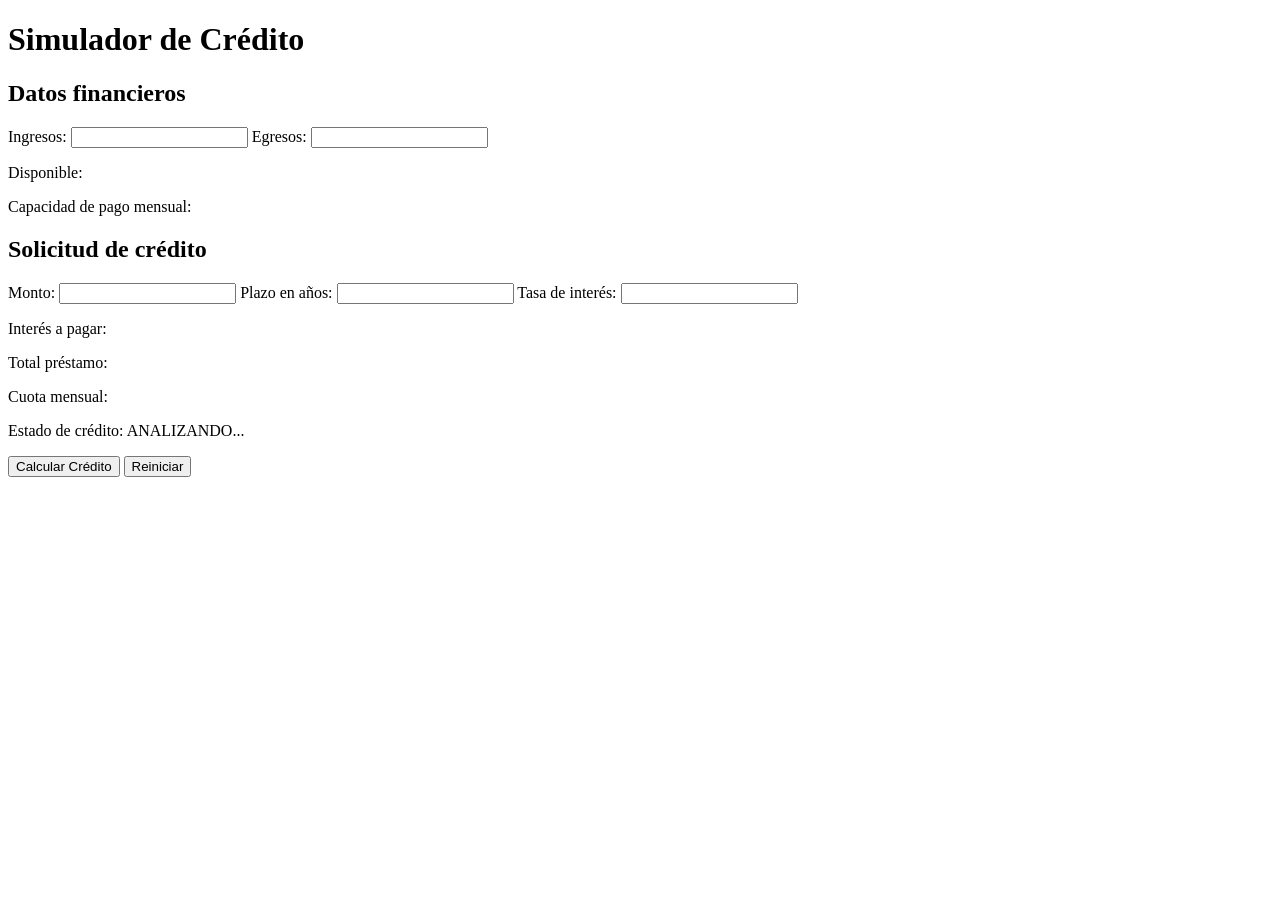
==== simulador/simulador.html @ 2daadd76 "primer commit" ====
<!DOCTYPE html>
<html lang="es">
<head>
    <meta charset="UTF-8">
    <meta name="viewport" content="width=device-width, initial-scale=1.0">
    <title>Simulador de Crédito</title>
    <link rel="stylesheet" href="simulador.css">
</head>
<body>

    <div class="container">
        <h1>Simulador de Crédito</h1>

        <h2>Datos financieros</h2>
        <label for="txtIngresos">Ingresos:</label>
        <input type="text" id="txtIngresos">

        <label for="txtEgresos">Egresos:</label>
        <input type="text" id="txtEgresos">

        <p>Disponible: <span id="spnDisponible"></span></p>
        <p>Capacidad de pago mensual: <span id="spnCapacidadPago"></span></p>

        <h2>Solicitud de crédito</h2>
        <label for="txtMonto">Monto:</label>
        <input type="text" id="txtMonto">

        <label for="txtPlazo">Plazo en años:</label>
        <input type="text" id="txtPlazo">

        <label for="txtTasaInteres">Tasa de interés:</label>
        <input type="text" id="txtTasaInteres">

        <p>Interés a pagar: <span id="spnInteresPagar"></span></p>
        <p>Total préstamo: <span id="spnTotalPrestamo"></span></p>
        <p>Cuota mensual: <span id="spnCuotaMensual"></span></p>
        <p>Estado de crédito: <span id="spnEstadoCredito">ANALIZANDO...</span></p>

        <div class="buttons">
            <button id="btnCalcularCredito">Calcular Crédito</button>
            <button id="btnReiniciar">Reiniciar</button>
        </div>
    </div>

</body>
</html>
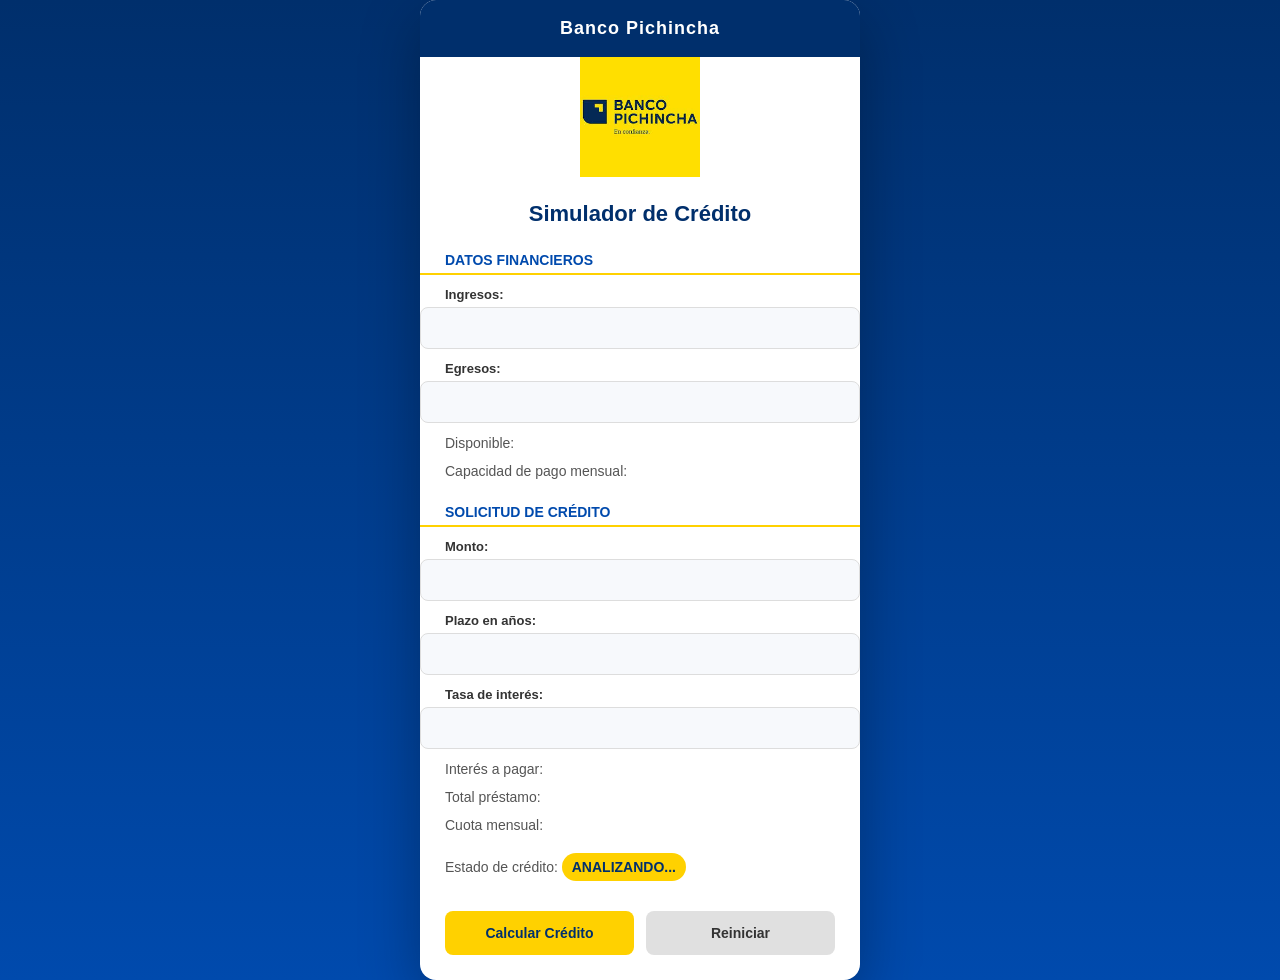
==== commit 8eb98878: "los cambios utilizando ia funciona correctamente" ====
--- a/simulador/simulador.html
+++ b/simulador/simulador.html
@@ -5,10 +5,18 @@
     <meta name="viewport" content="width=device-width, initial-scale=1.0">
     <title>Simulador de Crédito</title>
     <link rel="stylesheet" href="simulador.css">
+    <script src="utils.js"></script>
+    <script src="simulador.js"></script>
+    <script src="funciones.js"></script>
 </head>
 <body>
 
     <div class="container">
+
+        <div style="text-align:center; margin-bottom:15px;">
+            <img src="pichincha.jpg" alt="Banco" style="width:120px;">
+        </div>
+
         <h1>Simulador de Crédito</h1>
 
         <h2>Datos financieros</h2>
@@ -37,8 +45,8 @@
         <p>Estado de crédito: <span id="spnEstadoCredito">ANALIZANDO...</span></p>
 
         <div class="buttons">
-            <button id="btnCalcularCredito">Calcular Crédito</button>
-            <button id="btnReiniciar">Reiniciar</button>
+            <button id="btnCalcularCredito" onclick="calcular();">Calcular Crédito</button>
+            <button id="btnReiniciar" onclick="reiniciar();">Reiniciar</button>
         </div>
     </div>
 
--- a/simulador/simulador.css
+++ b/simulador/simulador.css
@@ -0,0 +1,159 @@
+/* RESET */
+* {
+    margin: 0;
+    padding: 0;
+    box-sizing: border-box;
+}
+
+/* FONDO GLOBAL */
+body {
+    font-family: 'Segoe UI', sans-serif;
+    background: linear-gradient(180deg, #002f6c 0%, #004aad 100%);
+    min-height: 100vh;
+    display: flex;
+    align-items: center;
+    justify-content: center;
+}
+
+/* TARJETA PRINCIPAL */
+.container {
+    width: 440px;
+    background: #ffffff;
+    border-radius: 16px;
+    overflow: hidden;
+    box-shadow: 0 20px 60px rgba(0,0,0,0.3);
+}
+
+/* HEADER TIPO BANCO */
+.container::before {
+    content: "Banco Pichincha";
+    display: block;
+    background: #002f6c;
+    color: white;
+    text-align: center;
+    font-weight: bold;
+    padding: 18px;
+    font-size: 18px;
+    letter-spacing: 1px;
+}
+
+/* CONTENIDO INTERNO */
+.container > * {
+    padding-left: 25px;
+    padding-right: 25px;
+}
+
+/* TÍTULO */
+h1 {
+    text-align: center;
+    margin: 20px 0;
+    color: #002f6c;
+    font-size: 22px;
+}
+
+/* SECCIONES */
+h2 {
+    margin-top: 25px;
+    font-size: 14px;
+    color: #004aad;
+    text-transform: uppercase;
+    border-bottom: 2px solid #ffd100;
+    padding-bottom: 5px;
+}
+
+/* LABELS */
+label {
+    display: block;
+    margin-top: 12px;
+    font-weight: 600;
+    font-size: 13px;
+    color: #333;
+}
+
+/* INPUTS */
+input {
+    width: 100%;
+    padding: 12px;
+    margin-top: 5px;
+    border-radius: 8px;
+    border: 1px solid #ddd;
+    background: #f7f9fc;
+    transition: 0.3s;
+    font-size: 14px;
+}
+
+input:focus {
+    border-color: #004aad;
+    background: #ffffff;
+    box-shadow: 0 0 6px rgba(0,74,173,0.3);
+    outline: none;
+}
+
+/* RESULTADOS */
+p {
+    margin-top: 12px;
+    font-size: 14px;
+    color: #555;
+}
+
+/* VALORES */
+span {
+    font-weight: bold;
+    color: #002f6c;
+}
+
+/* ESTADO */
+#spnEstadoCredito {
+    display: inline-block;
+    margin-top: 8px;
+    padding: 6px 10px;
+    border-radius: 20px;
+    background: #ffd100;
+    color: #002f6c;
+    font-weight: bold;
+}
+
+/* BOTONES */
+.buttons {
+    margin-top: 30px;
+    display: flex;
+    gap: 12px;
+    padding-bottom: 25px;
+}
+
+/* BOTÓN PRINCIPAL */
+button {
+    flex: 1;
+    padding: 14px;
+    border: none;
+    border-radius: 8px;
+    background: #ffd100;
+    color: #002f6c;
+    font-weight: bold;
+    font-size: 14px;
+    cursor: pointer;
+    transition: 0.3s;
+}
+
+/* HOVER */
+button:hover {
+    transform: translateY(-2px);
+    box-shadow: 0 10px 20px rgba(0,0,0,0.2);
+}
+
+/* BOTÓN SECUNDARIO */
+#btnReiniciar {
+    background: #e0e0e0;
+    color: #333;
+}
+
+#btnReiniciar:hover {
+    background: #cfcfcf;
+}
+
+/* RESPONSIVE */
+@media (max-width: 480px) {
+    .container {
+        width: 95%;
+    }
+}
